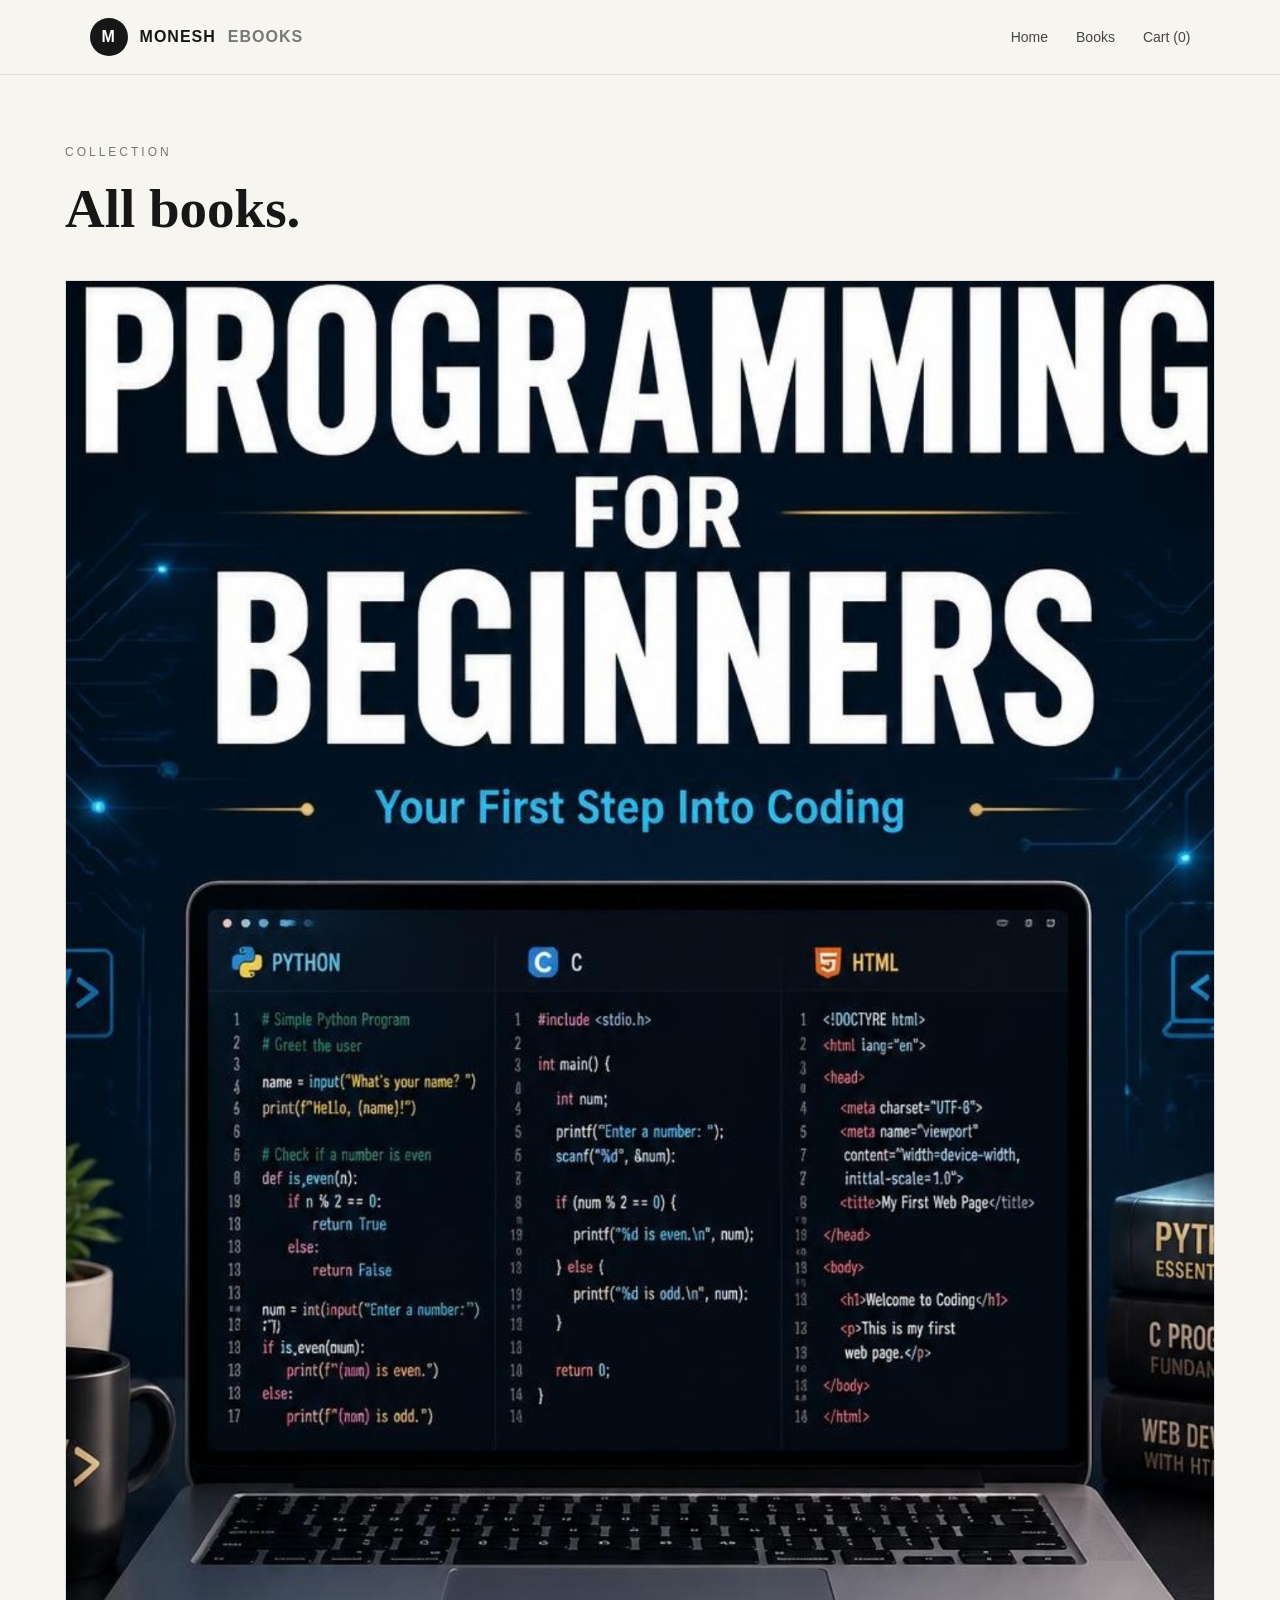
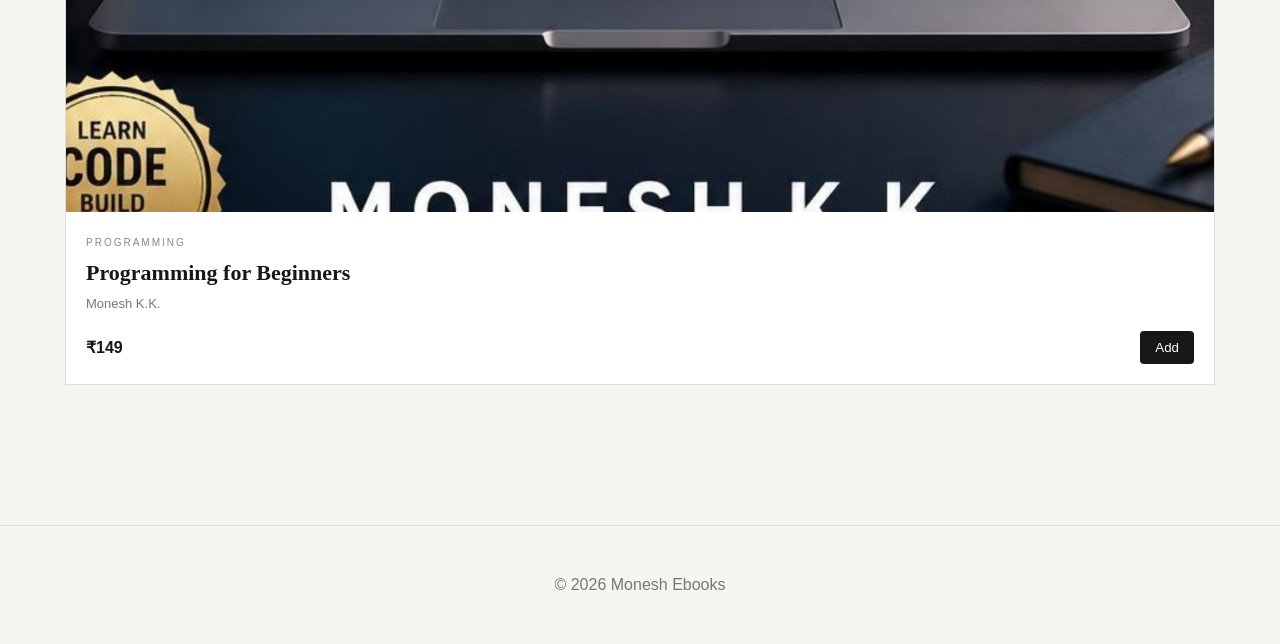
==== books.html @ e044502a "Initial commit" ====
<!DOCTYPE html>

<html lang="en">

<head>

    <meta charset="UTF-8">

    <meta
        name="viewport"
        content="width=device-width, initial-scale=1.0"
    >

    <title>Books — Monesh Ebooks</title>

    <link
        rel="stylesheet"
        href="css/style.css"
    >

</head>


<body>


<header class="header">

    <a
        href="index.html"
        class="brand"
    >

        <span class="brand-mark">
            M
        </span>

        MONESH <b>EBOOKS</b>

    </a>


    <nav class="nav">

        <a href="index.html">
            Home
        </a>

        <a href="books.html">
            Books
        </a>

        <a href="cart.html">
            Cart (<span class="cart-count">0</span>)
        </a>

    </nav>

</header>


<main class="page">

<div class="container">

    <p class="kicker">
        COLLECTION
    </p>

    <h1>
        All books.
    </h1>


    <div
        class="book-grid"
        id="bookGrid"
    ></div>

</div>

</main>


<footer class="footer">
    © 2026 Monesh Ebooks
</footer>


<script src="js/data.js"></script>

<script src="js/app.js"></script>


<script>

const grid =
    document.getElementById(
        "bookGrid"
    );


books.forEach(book => {

    grid.innerHTML +=
        createBookCard(book);

});

</script>


</body>

</html>
---- css/style.css ----
* {
    margin: 0;
    padding: 0;
    box-sizing: border-box;
}


body {
    font-family: Arial, Helvetica, sans-serif;
    background: #f7f5ef;
    color: #171717;
}


a {
    text-decoration: none;
    color: inherit;
}


img {
    max-width: 100%;
    display: block;
}


.header {
    height: 75px;
    padding: 0 7%;
    display: flex;
    align-items: center;
    justify-content: space-between;

    background: #f7f5ef;

    border-bottom: 1px solid #ddd;
}


.brand {
    display: flex;
    align-items: center;
    gap: 12px;

    font-size: 16px;
    font-weight: 700;
    letter-spacing: 1px;
}


.brand-mark {
    width: 38px;
    height: 38px;

    display: grid;
    place-items: center;

    background: #171717;
    color: white;

    border-radius: 50%;
}


.brand b {
    color: #777;
}


.nav {
    display: flex;
    gap: 28px;
}


.nav a {
    font-size: 14px;
    color: #444;
}


.nav a:hover {
    color: #000;
}


.container {
    width: min(1150px, 90%);
    margin: auto;
}


.hero {
    padding: 100px 0;
    text-align: center;
}


.kicker {
    font-size: 12px;
    letter-spacing: 3px;
    color: #777;
    margin-bottom: 18px;
}


.hero h1 {
    font-family: Georgia, serif;
    font-size: clamp(45px, 7vw, 85px);
    font-weight: 500;
    line-height: 1;
}


.hero p {
    max-width: 600px;
    margin: 25px auto;
    color: #666;
    line-height: 1.7;
}


.btn {
    display: inline-block;
    padding: 14px 24px;

    border-radius: 5px;

    font-weight: 700;
    font-size: 14px;
}


.btn-dark {
    background: #171717;
    color: white;
}


.btn-light {
    border: 1px solid #ccc;
}


.section {
    padding: 70px 0;
}


.section-heading {
    display: flex;
    justify-content: space-between;
    align-items: end;
    margin-bottom: 35px;
}


.section-heading h2 {
    font-family: Georgia, serif;
    font-size: 40px;
    font-weight: 500;
}


.book-grid {
    display: grid;
    grid-template-columns:
        repeat(auto-fit, minmax(220px, 1fr));

    gap: 30px;
}


.book-card {
    background: white;
    border: 1px solid #ddd;

    transition:
        transform .2s,
        box-shadow .2s;
}


.book-card:hover {
    transform: translateY(-5px);

    box-shadow:
        0 15px 35px rgba(0,0,0,.08);
}


.book-card img {
    width: 100%;
    aspect-ratio: 3 / 4;
    object-fit: cover;
}


.book-info {
    padding: 20px;
}


.category {
    font-size: 10px;
    letter-spacing: 2px;
    text-transform: uppercase;
    color: #888;
}


.book-info h3 {
    font-family: Georgia, serif;
    font-size: 22px;
    margin: 10px 0;
}


.book-info p {
    color: #777;
    font-size: 13px;
}


.book-bottom {
    margin-top: 20px;

    display: flex;
    justify-content: space-between;
    align-items: center;
}


.book-bottom button {
    background: #171717;
    color: white;

    border: none;

    padding: 9px 15px;

    cursor: pointer;

    border-radius: 4px;
}


.page {
    padding: 70px 0;
    min-height: 70vh;
}


.page h1 {
    font-family: Georgia, serif;
    font-size: 55px;
    margin-bottom: 40px;
}


.book-detail {
    display: grid;

    grid-template-columns:
        350px 1fr;

    gap: 60px;
}


.book-detail img {
    width: 100%;
}


.book-detail h1 {
    margin-bottom: 15px;
}


.book-description {
    color: #666;
    line-height: 1.8;
    margin: 25px 0;
}


.price {
    font-size: 32px;
    font-weight: 700;
    margin: 25px 0;
}


.payment-page {
    max-width: 900px;
    margin: auto;
    padding: 70px 20px;
}


.payment-box {
    display: grid;

    grid-template-columns:
        1fr 1fr;

    gap: 40px;

    background: white;

    padding: 40px;

    border: 1px solid #ddd;
}


.payment-book {
    padding-right: 40px;
    border-right: 1px solid #ddd;
}


.payment-book h2 {
    font-family: Georgia, serif;
    font-size: 35px;
    margin: 15px 0;
}


.amount {
    font-size: 35px;
    font-weight: 700;
    margin: 20px 0;
}


.qr-box {
    text-align: center;
}


.qr-box img {
    width: 270px;
    height: 270px;

    object-fit: contain;

    margin: 20px auto;

    border: 8px solid white;

    box-shadow:
        0 10px 30px rgba(0,0,0,.12);
}


.upi-id {
    background: #f1efe8;

    padding: 13px;

    font-size: 13px;

    border-radius: 5px;
}


.payment-form {
    margin-top: 25px;
}


.payment-form label {
    display: block;

    text-align: left;

    font-size: 13px;

    margin-bottom: 8px;
}


.payment-form input {
    width: 100%;

    padding: 14px;

    border: 1px solid #ccc;

    border-radius: 5px;

    margin-bottom: 15px;
}


.payment-form button {
    width: 100%;

    padding: 14px;

    background: #171717;

    color: white;

    border: none;

    border-radius: 5px;

    cursor: pointer;

    font-weight: 700;
}


.cart-item {
    background: white;

    padding: 20px;

    margin-bottom: 15px;

    border: 1px solid #ddd;

    display: flex;

    align-items: center;

    gap: 20px;
}


.cart-item img {
    width: 90px;
    height: 120px;

    object-fit: cover;
}


.cart-total {
    margin-top: 30px;

    padding: 25px;

    background: white;

    border: 1px solid #ddd;

    text-align: right;
}


.empty {
    text-align: center;

    padding: 70px 20px;

    color: #777;
}


.footer {
    padding: 50px 7%;

    border-top: 1px solid #ddd;

    margin-top: 70px;

    color: #777;

    text-align: center;
}


@media(max-width:700px) {

    .header {
        padding: 0 5%;
    }


    .nav {
        display: none;
    }


    .hero {
        padding: 70px 0;
    }


    .book-detail {
        grid-template-columns: 1fr;
    }


    .payment-box {
        grid-template-columns: 1fr;
    }


    .payment-book {
        border-right: none;

        border-bottom: 1px solid #ddd;

        padding-right: 0;

        padding-bottom: 30px;
    }


    .page h1 {
        font-size: 42px;
    }

}
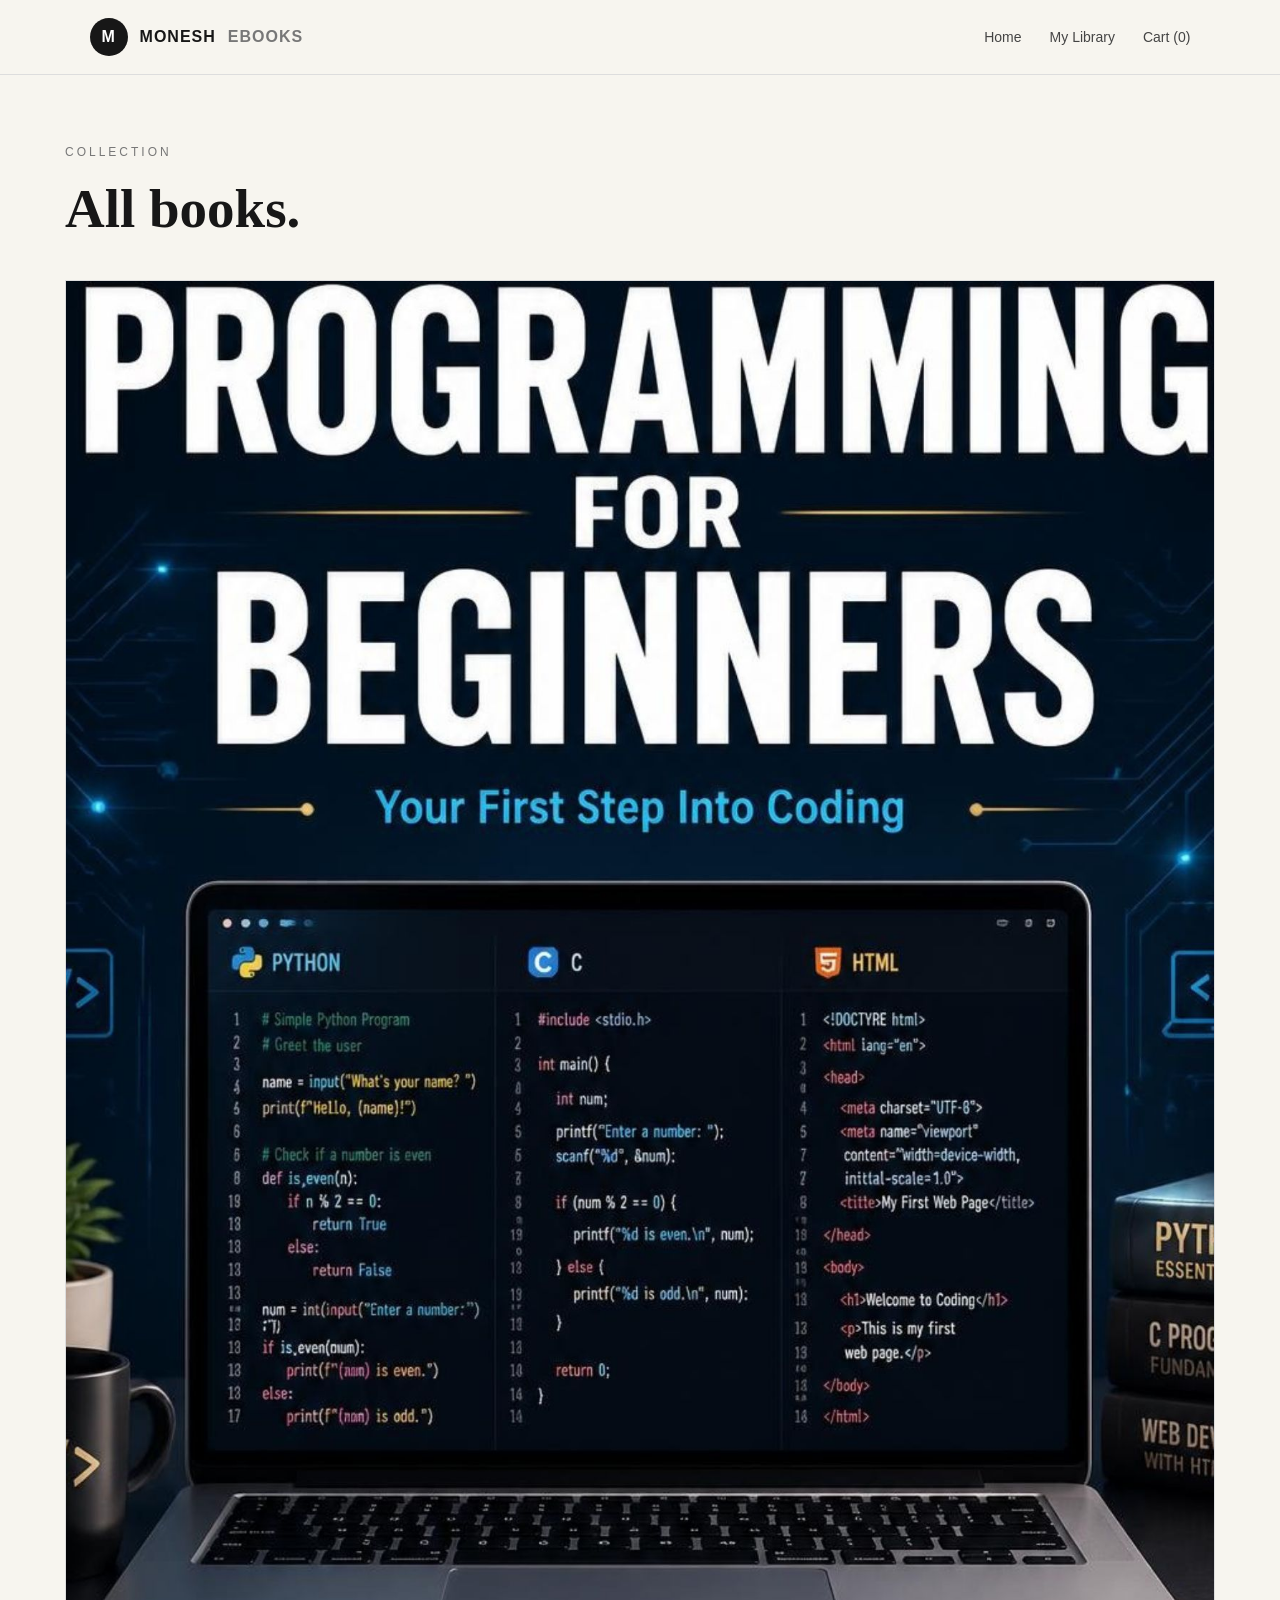
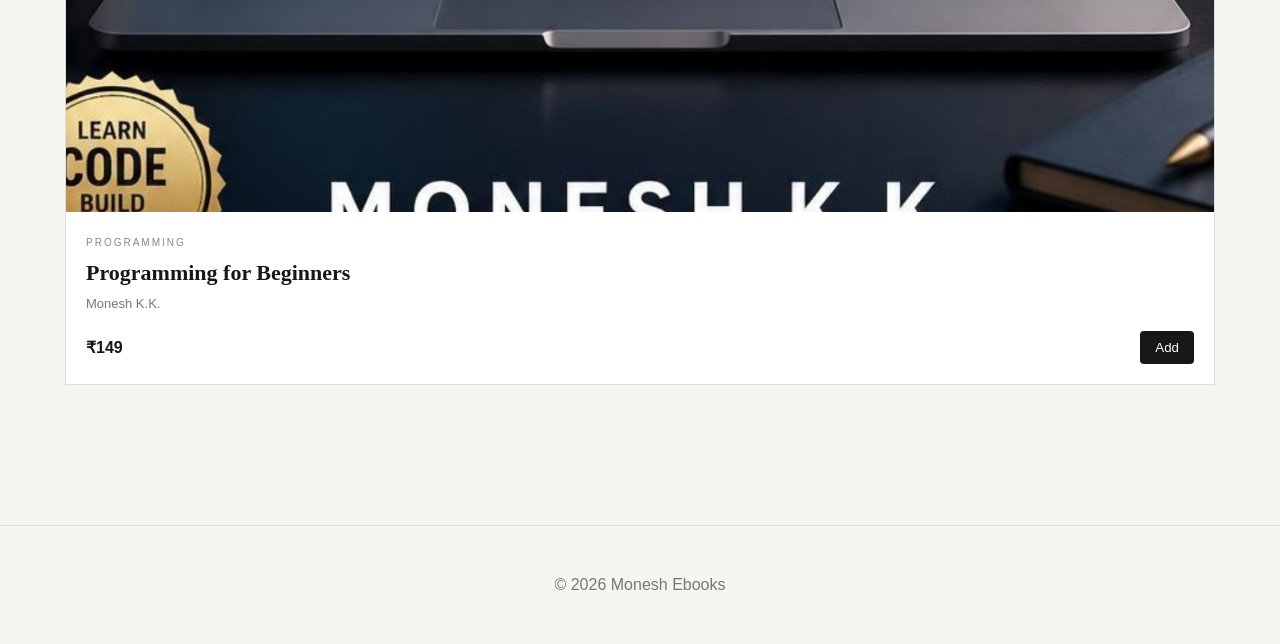
==== commit 2737676b: "Update books.html" ====
--- a/books.html
+++ b/books.html
@@ -46,8 +46,8 @@
             Home
         </a>
 
-        <a href="books.html">
-            Books
+        <a href="library.html">
+            My Library
         </a>
 
         <a href="cart.html">
@@ -112,4 +112,4 @@
 
 </body>
 
-</html>+</html>
